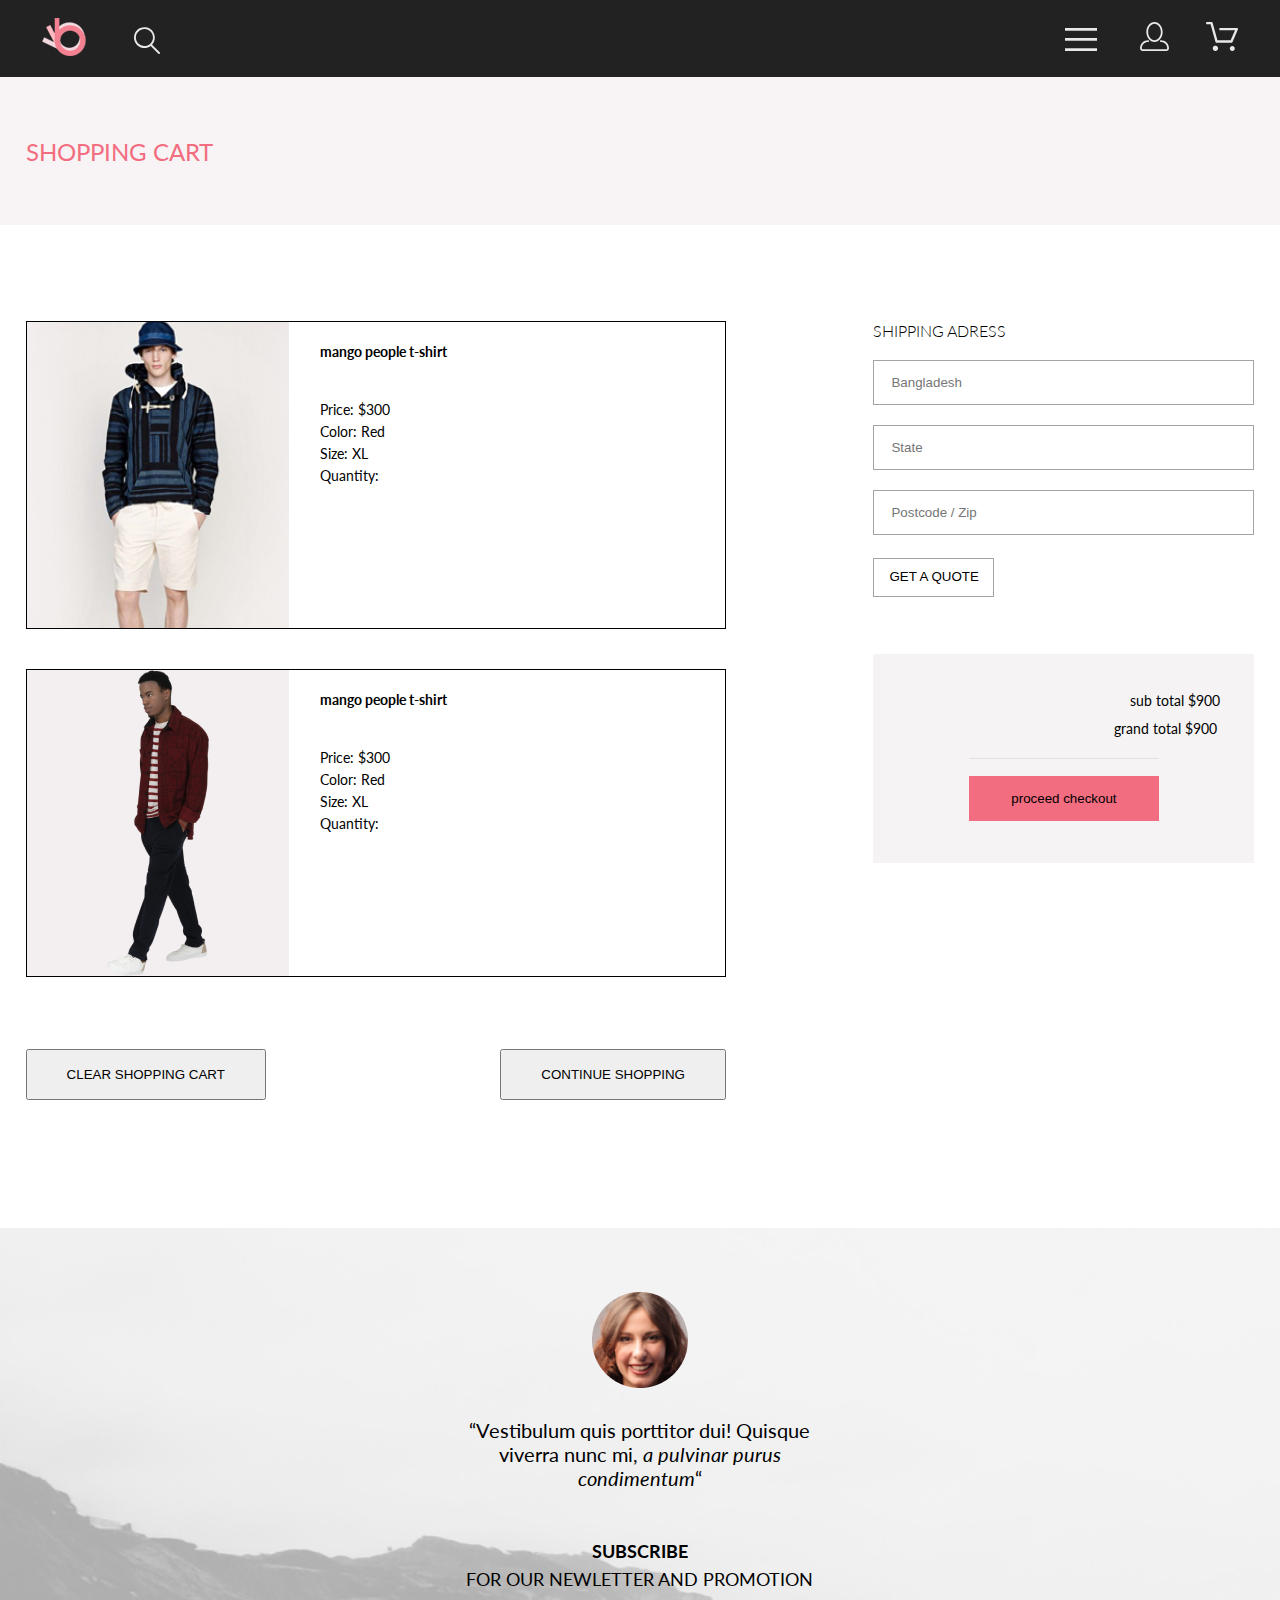
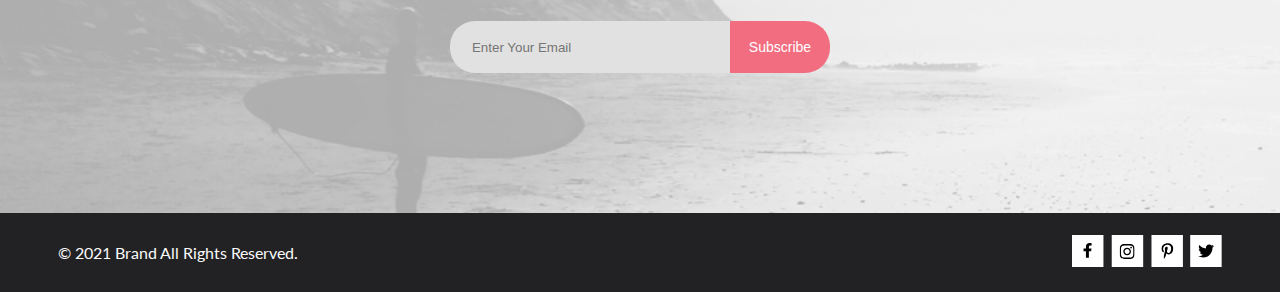
==== cart.html @ 47653fa0 "add adaptive" ====
<!DOCTYPE html>
<html lang="en">
<head>
    <meta charset="UTF-8">
    <meta http-equiv="X-UA-Compatible" content="IE=edge">
    <meta name="viewport" content="width=device-width, initial-scale=1.0">
    <title>Document</title>
    <link rel="stylesheet" href="./CSS/reset.css">
    <link rel="stylesheet" href="./CSS/style.css">
    <link rel="preconnect" href="https://fonts.googleapis.com">
    <link rel="preconnect" href="https://fonts.gstatic.com" crossorigin>
    <link href="https://fonts.googleapis.com/css2?family=Lato:ital,wght@0,400;0,700;0,900;1,400&display=swap" rel="stylesheet">
</head>
<body>
    <header class="header">
        <div class="header__wrp container">
            <div class="header__logo-form-wrp">
                <a class="header__logo" href="index.html">
                    <img src="./img/main_logo.png" alt="logo">
                </a>
                <form class="header__search" action="#">
                    <button class="header__search-btn" type="submit">
                        <svg class="header__search-logo" width="27" height="28" viewBox="0 0 27 28" xmlns="http://www.w3.org/2000/svg">
                            <path d="M19.0596 17.6259C20.6713 15.8658 21.6282 13.6048 21.7698 11.2225C21.9113 8.84018 21.2288 6.48173 19.8369 4.54318C18.445 2.60463 16.4285 1.20404 14.126 0.576619C11.8234 -0.0508009 9.3751 0.13316 7.19217 1.09761C5.00923 2.06205 3.22463 3.74825 2.13804 5.87302C1.05145 7.9978 0.729054 10.4318 1.225 12.7661C1.72094 15.1005 3.00501 17.1932 4.86158 18.6927C6.71814 20.1922 9.03413 21.0072 11.4206 21.0009C13.673 21.004 15.8645 20.27 17.6606 18.9109L25.4086 26.7179C25.4941 26.807 25.5965 26.8781 25.7099 26.927C25.8232 26.9759 25.9452 27.0017 26.0686 27.0029C26.1923 27.0033 26.3148 26.9782 26.4283 26.9292C26.5419 26.8801 26.6441 26.8082 26.7286 26.7179C26.9025 26.537 26.9997 26.2958 26.9997 26.0449C26.9997 25.794 26.9025 25.5528 26.7286 25.3719L19.0596 17.6259ZM2.88662 10.5009C2.89946 8.81563 3.41094 7.17187 4.35659 5.77685C5.30224 4.38183 6.63972 3.29801 8.20044 2.662C9.76115 2.02599 11.4752 1.86627 13.1266 2.20298C14.7779 2.53969 16.2926 3.35775 17.4797 4.55404C18.6668 5.75033 19.4732 7.27129 19.7972 8.92519C20.1212 10.5791 19.9483 12.2919 19.3002 13.8476C18.6522 15.4034 17.5581 16.7325 16.1559 17.6674C14.7536 18.6023 13.1059 19.1011 11.4206 19.1009C9.14916 19.0901 6.97482 18.1784 5.37484 16.566C3.77486 14.9537 2.87998 12.7724 2.88662 10.5009Z"/>
                        </svg>
                    </button>
                        <input class="header__search-input" type="text">
                        <span class="visually-hidden">search</span>
                </form>
            </div>
            <div class="header__burger-basket-wrp">
                <button type="button" class="header__burger-btn">
                    <svg class="header__burger-logo" width="32" height="23" viewBox="0 0 32 23" xmlns="http://www.w3.org/2000/svg">
                        <path d="M0 23V20.31H32V23H0ZM0 12.76V10.07H32V12.76H0ZM0 2.69V0H32V2.69H0Z"/>
                    </svg>
                </button>
                <nav class="header__nav">
                    <h2 class="header__nav-tittle">menu</h2>
                    <ul class="header__nav-list">
                        <li class="header__nav-item">
                            <a class="nav-sub-item__title-link" href="#">man</a>
                            <ul class="nav-sub-item__list">
                                <li class="nav-sub-item">
                                    <a class="nav-sub-item__link" href="#">Accessories</a>
                                </li>
                                <li class="nav-sub-item">
                                    <a class="nav-sub-item__link" href="#">Bags</a>
                                </li>
                                <li class="nav-sub-item">
                                    <a class="nav-sub-item__link" href="#">Denim</a>
                                </li>
                                <li class="nav-sub-item">
                                    <a class="nav-sub-item__link" href="#">T-Shirts</a>
                                </li>
                            </ul>
                        </li>
                        <li class="header__nav-item">
                            <a class="nav-sub-item__title-link" href="#">woman</a>
                            <ul class="nav-sub-item__list">
                                <li class="nav-sub-item">
                                    <a class="nav-sub-item__link" href="#">Accessories</a>
                                </li>
                                <li class="nav-sub-item">
                                    <a class="nav-sub-item__link" href="#">Jackets & Coats</a>
                                </li>
                                <li class="nav-sub-item">
                                    <a class="nav-sub-item__link" href="#">Polos</a>
                                </li>
                                <li class="nav-sub-item">
                                    <a class="nav-sub-item__link" href="#">T-Shirts</a>
                                </li>
                                <li class="nav-sub-item">
                                    <a class="nav-sub-item__link" href="#">Shirts</a>
                                </li>
                            </ul>
                        </li>
                        <li class="header__nav-item">
                            <a class="nav-sub-item__title-link" href="#">kids</a>
                            <ul class="nav-sub-item__list">
                                <li class="nav-sub-item">
                                    <a class="nav-sub-item__link" href="#">Accessories</a>
                                </li>
                                <li class="nav-sub-item">
                                    <a class="nav-sub-item__link" href="#">Jackets & Coats</a>
                                </li>
                                <li class="nav-sub-item">
                                    <a class="nav-sub-item__link" href="#">Polos</a>
                                </li>
                                <li class="nav-sub-item">
                                    <a class="nav-sub-item__link" href="#">T-Shirts</a>
                                </li>
                                <li class="nav-sub-item">
                                    <a class="nav-sub-item__link" href="#">Shirts</a>
                                </li>
                                <li class="nav-sub-item">
                                    <a class="nav-sub-item__link" href="#">Bags</a>
                                </li>
                            </ul>
                        </li>
                    </ul>
                </nav>
                <a class="header__link" href="registration.html">
                    <svg class="header__link-logo" width="29" height="29" viewBox="0 0 29 29" xmlns="http://www.w3.org/2000/svg">
                        <path d="M14.5 19.937C19 19.937 22.656 15.464 22.656 9.968C22.656 4.472 19 0 14.5 0C13.3631 0.0217413 12.2463 0.303398 11.2351 0.823397C10.2239 1.34339 9.34507 2.08794 8.66602 3C7.12663 4.99573 6.30819 7.45381 6.34399 9.974C6.34399 15.465 10 19.937 14.5 19.937ZM14.5 1.813C18 1.813 20.844 5.472 20.844 9.969C20.844 14.466 17.998 18.125 14.5 18.125C11.002 18.125 8.15603 14.465 8.15503 9.969C8.15403 5.473 11 1.813 14.5 1.813ZM20.844 18.125C20.6036 18.125 20.373 18.2205 20.203 18.3905C20.033 18.5605 19.9375 18.7911 19.9375 19.0315C19.9375 19.2719 20.033 19.5025 20.203 19.6725C20.373 19.8425 20.6036 19.938 20.844 19.938C22.526 19.9399 24.1386 20.6088 25.3279 21.7982C26.5172 22.9875 27.1861 24.6 27.188 26.282C27.1875 26.5221 27.0918 26.7523 26.922 26.9221C26.7522 27.0918 26.5221 27.1875 26.282 27.188H2.71997C2.47985 27.1875 2.24975 27.0918 2.07996 26.9221C1.91016 26.7523 1.81449 26.5221 1.81396 26.282C1.81608 24.6001 2.48517 22.9877 3.67444 21.7985C4.86371 20.6092 6.47608 19.9401 8.15796 19.938C8.39824 19.938 8.62868 19.8425 8.79858 19.6726C8.96849 19.5027 9.06396 19.2723 9.06396 19.032C9.06396 18.7917 8.96849 18.5613 8.79858 18.3914C8.62868 18.2215 8.39824 18.126 8.15796 18.126C5.99541 18.1279 3.92201 18.9875 2.39258 20.5164C0.863144 22.0453 0.00264777 24.1185 0 26.281C0.000794067 27.0019 0.287502 27.693 0.797241 28.2027C1.30698 28.7125 1.99811 28.9992 2.71899 29H26.282C27.0027 28.9989 27.6936 28.7121 28.2031 28.2024C28.7126 27.6927 28.9992 27.0017 29 26.281C28.9974 24.1187 28.1372 22.0457 26.6083 20.5168C25.0793 18.9878 23.0063 18.1276 20.844 18.125Z"/>
                    </svg>
                </a>
                <a class="header__link" href="#">
                    <svg class="header__link-logo" width="32" height="29" viewBox="0 0 32 29" xmlns="http://www.w3.org/2000/svg">
                        <path d="M26.2009 29C25.5532 28.9738 24.9415 28.6948 24.4972 28.2227C24.0529 27.7506 23.8114 27.1232 23.8245 26.475C23.8376 25.8269 24.1043 25.2097 24.5673 24.7559C25.0303 24.3022 25.6527 24.048 26.301 24.048C26.9493 24.048 27.5717 24.3022 28.0347 24.7559C28.4977 25.2097 28.7644 25.8269 28.7775 26.475C28.7906 27.1232 28.549 27.7506 28.1047 28.2227C27.6604 28.6948 27.0488 28.9738 26.401 29H26.2009ZM6.75293 26.32C6.75293 25.79 6.91011 25.2718 7.20459 24.8311C7.49907 24.3904 7.91764 24.0469 8.40735 23.844C8.89705 23.6412 9.43594 23.5881 9.95581 23.6915C10.4757 23.7949 10.9532 24.0502 11.328 24.425C11.7028 24.7998 11.9581 25.2773 12.0615 25.7972C12.1649 26.317 12.1118 26.8559 11.9089 27.3456C11.7061 27.8353 11.3626 28.2539 10.9219 28.5483C10.4812 28.8428 9.96304 29 9.43298 29C9.08087 29.0003 8.73212 28.9311 8.40674 28.7966C8.08136 28.662 7.78569 28.4646 7.53662 28.2158C7.28755 27.9669 7.09001 27.6713 6.9552 27.3461C6.82039 27.0208 6.75098 26.6721 6.75098 26.32H6.75293ZM10.553 20.686C10.2935 20.6868 10.0409 20.6024 9.83411 20.4457C9.62727 20.2891 9.47758 20.0689 9.40796 19.819L4.57495 2.36401H1.18201C0.868521 2.36401 0.567859 2.23947 0.346191 2.01781C0.124523 1.79614 0 1.49549 0 1.18201C0 0.868519 0.124523 0.567873 0.346191 0.346205C0.567859 0.124537 0.868521 5.81268e-06 1.18201 5.81268e-06H5.46301C5.7225 -0.00080736 5.97504 0.0837201 6.18176 0.240568C6.38848 0.397416 6.53784 0.617884 6.60693 0.868006L11.4399 18.323H24.6179L29.001 8.27501H14.401C14.2428 8.27961 14.0854 8.25242 13.9379 8.19507C13.7904 8.13771 13.6559 8.05134 13.5424 7.94108C13.4288 7.83082 13.3386 7.69891 13.277 7.55315C13.2154 7.40739 13.1836 7.25075 13.1836 7.0925C13.1836 6.93426 13.2154 6.77762 13.277 6.63186C13.3386 6.4861 13.4288 6.35419 13.5424 6.24393C13.6559 6.13367 13.7904 6.0473 13.9379 5.98994C14.0854 5.93259 14.2428 5.90541 14.401 5.91001H30.814C31.0097 5.90996 31.2022 5.95866 31.3744 6.05172C31.5465 6.14478 31.6928 6.27926 31.7999 6.44301C31.9078 6.60729 31.9734 6.79569 31.9908 6.99145C32.0083 7.18721 31.9771 7.38424 31.9 7.565L26.495 19.977C26.4026 20.1876 26.251 20.3668 26.0585 20.4927C25.866 20.6186 25.641 20.6858 25.411 20.686H10.553Z"/>
                    </svg> 
                </a>    
            </div>
        </div>

    </header>
    <main>
        <section class="cart-top">
            <div class="cart-top__header container">
                <h1 class="cart-top__title">shopping cart</h1>
            </div>
        </section>
        <section class="cart container">
            <h2 class="visually-hidden">your cart</h2>
            <div class="cart__basket">
                <ul class="cart__list">
                    <li class="cart__item cart__item-margin">
                        <img src="img/cart-img-1.png" alt="">
                        <div class="cart__discription">
                            <h3 class="cart__discription-title">mango people t-shirt</h3>
                            <p class="cart__discription-text">Price: $300</p>
                            <p class="cart__discription-text">Color: Red</p>
                            <p class="cart__discription-text">Size: XL</p>
                            <p class="cart__discription-text">Quantity:</p>
                        </div>
                    </li>
                    <li class="cart__item">
                        <img src="img/cart-img-2.png" alt="">
                        <div class="cart__discription">
                            <h3 class="cart__discription-title">mango people t-shirt</h3>
                            <p class="cart__discription-text">Price: $300</p>
                            <p class="cart__discription-text">Color: Red</p>
                            <p class="cart__discription-text">Size: XL</p>
                            <p class="cart__discription-text">Quantity:</p>
                        </div>
                    </li>
                </ul>
                <div class="cart__basket-btn-wrp">
                    <button class="cart__basket-btn">clear shopping cart</button>
                    <button class="cart__basket-btn">continue shopping</button>
                </div>
            </div>
            <div class="cart__form">
                <form action="#">
                    <fieldset>
                        <legend class="form__legend form__legend--uppercase">shipping adress</legend>
                        <label>
                            <input class="form__input" type="text" required placeholder="Bangladesh">
                            <span class="visually-hidden">City</span>
                        </label>
                        <label>
                            <input class="form__input" type="text" required placeholder="State">
                            <span class="visually-hidden">State</span>
                        </label>
                        <label>
                            <input class="form__input" type="text" required placeholder="Postcode / Zip">
                            <span class="visually-hidden">Postcode</span>
                        </label>
                        <button class="cart__shipping-btn">get a quote</button>
                    </fieldset>

                    <div class="cart__checkout">
                        <p class="cart__subtotal">sub total $900</p>
                        <p class="cart__grandtotal decor">grand total $900</p>
                        <div class="cart__checkout-btn-wrp">
                            <button class="cart__checkout-btn">proceed checkout</button>
                        </div>
                    </div>
                </form>

            </div>
        </section>
    </main>
    <footer>
        <div class="footer__review-form">
            <div class="footer__review-form-wrap container">
                <div class="footer__review">
                    <img class="footer__review-img" src="./img/some-woman.png" alt="woman">
                    <p class="footer__review-text">“Vestibulum quis porttitor dui! Quisque viverra nunc mi, <span class="footer__review-text--italic">a pulvinar purus condimentum</span>“</p>
                </div>
                <div class="footer__form">
                    <h2 class="footer__form-title"><span class="footer__form-title--bold">subscribe</span>for our newletter and promotion</h2>
                    <form class="footer__form-wrp" action="#">
                        <label>
                            <input class="footer__form-input" type="e-mail" placeholder="Enter Your Email">
                            <span class="visually-hidden">Enter Your Email</span>
                        </label>
                        <button type="submit" class="footer__form-btn">Subscribe</button>
                    </form>
                </div>
            </div>
        </div>
        <div class="footer__copy-social">
            <div class="footer__copy-social-wrap container">
                <h2 class="footer__copy-text">© 2021  Brand  All Rights Reserved.</h2>
                <ul class="social__list">
                    <li class="social__item">
                        <a class="social__link" href="#">
                            <svg class="social__icon" width="32" height="32" viewBox="0 0 32 32" xmlns="http://www.w3.org/2000/svg">
                                <path d="M31.4506 0H0V32H31.4506V0Z"/>
                                <path class="social__logo" d="M19.0884 16.28L19.5069 13.616H16.8902V11.8873C16.8902 11.1585 17.2557 10.4481 18.4277 10.4481H19.6172V8.17997C19.6172 8.17997 18.5377 8 17.5056 8C15.3507 8 13.9422 9.27593 13.9422 11.5857V13.616H11.5469V16.28H13.9422V22.72H16.8902V16.28H19.0884Z"/>
                            </svg>
                        </a>
                    </li>
                    <li class="social__item">
                        <a class="social__link" href="#">
                            <svg class="social__icon" width="33" height="32" viewBox="0 0 33 32" xmlns="http://www.w3.org/2000/svg">
                                <path d="M32.1889 0H0.738281V32H32.1889V0Z"/>
                                <g class="social__logo" clip-path="url(#clip0_128_232)">
                                    <path d="M16.139 12.6816C14.0238 12.6816 12.3177 14.3849 12.3177 16.4966C12.3177 18.6083 14.0238 20.3117 16.139 20.3117C18.2541 20.3117 19.9602 18.6083 19.9602 16.4966C19.9602 14.3849 18.2541 12.6816 16.139 12.6816ZM16.139 18.9769C14.7721 18.9769 13.6547 17.8646 13.6547 16.4966C13.6547 15.1287 14.7688 14.0164 16.139 14.0164C17.5092 14.0164 18.6233 15.1287 18.6233 16.4966C18.6233 17.8646 17.5058 18.9769 16.139 18.9769ZM21.0078 12.5255C21.0078 13.0203 20.6087 13.4154 20.1165 13.4154C19.621 13.4154 19.2252 13.0169 19.2252 12.5255C19.2252 12.0341 19.6243 11.6357 20.1165 11.6357C20.6087 11.6357 21.0078 12.0341 21.0078 12.5255ZM23.5386 13.4287C23.4821 12.2367 23.2094 11.1808 22.3347 10.3109C21.4634 9.44097 20.4058 9.1687 19.2119 9.10894C17.9814 9.03921 14.2932 9.03921 13.0627 9.10894C11.8721 9.16538 10.8145 9.43765 9.93987 10.3076C9.06522 11.1775 8.79584 12.2333 8.73597 13.4253C8.66613 14.6539 8.66613 18.3361 8.73597 19.5646C8.79251 20.7566 9.06522 21.8124 9.93987 22.6824C10.8145 23.5523 11.8688 23.8246 13.0627 23.8843C14.2932 23.9541 17.9814 23.9541 19.2119 23.8843C20.4058 23.8279 21.4634 23.5556 22.3347 22.6824C23.2061 21.8124 23.4788 20.7566 23.5386 19.5646C23.6085 18.3361 23.6085 14.6572 23.5386 13.4287ZM21.949 20.8828C21.6895 21.5335 21.1874 22.0349 20.5322 22.2972C19.5511 22.6857 17.2231 22.596 16.139 22.596C15.0548 22.596 12.7235 22.6824 11.7457 22.2972C11.0939 22.0382 10.5917 21.5369 10.329 20.8828C9.93987 19.9033 10.0297 17.5791 10.0297 16.4966C10.0297 15.4142 9.9432 13.0867 10.329 12.1105C10.5884 11.4597 11.0906 10.9583 11.7457 10.696C12.7268 10.3076 15.0548 10.3972 16.139 10.3972C17.2231 10.3972 19.5545 10.3109 20.5322 10.696C21.184 10.955 21.6862 11.4564 21.949 12.1105C22.3381 13.09 22.2483 15.4142 22.2483 16.4966C22.2483 17.5791 22.3381 19.9066 21.949 20.8828Z"/>
                                </g>
                                <defs>
                                    <clipPath id="clip0_128_232">
                                        <rect width="14.8991" height="17" fill="white" transform="translate(8.68555 8)"/>
                                    </clipPath>
                                </defs>
                            </svg>
                        </a>
                    </li>
                    <li class="social__item">
                        <a class="social__link" href="#">
                            <svg class="social__icon" width="32" height="32" viewBox="0 0 32 32"xmlns="http://www.w3.org/2000/svg">
                                <path d="M31.9252 0H0.474609V32H31.9252V0Z"/>
                                <g class="social__logo" clip-path="url(#clip0_128_240)">
                                    <path d="M16.7403 8.20312C13.5556 8.20312 10.4082 10.3406 10.4082 13.8C10.4082 16 11.6374 17.25 12.3823 17.25C12.6896 17.25 12.8666 16.3875 12.8666 16.1438C12.8666 15.8531 12.1309 15.2344 12.1309 14.025C12.1309 11.5125 14.0305 9.73125 16.4889 9.73125C18.6027 9.73125 20.1671 10.9406 20.1671 13.1625C20.1671 14.8219 19.506 17.9344 17.3642 17.9344C16.5913 17.9344 15.9302 17.3719 15.9302 16.5656C15.9302 15.3844 16.7496 14.2406 16.7496 13.0219C16.7496 10.9531 13.835 11.3281 13.835 13.8281C13.835 14.3531 13.9002 14.9344 14.133 15.4125C13.7046 17.2688 12.8293 20.0344 12.8293 21.9469C12.8293 22.5375 12.9131 23.1188 12.969 23.7094C13.0745 23.8281 13.0218 23.8156 13.1832 23.7563C14.7476 21.6 14.6917 21.1781 15.3994 18.3562C15.7812 19.0875 16.7683 19.4812 17.5505 19.4812C20.8469 19.4812 22.3275 16.2469 22.3275 13.3313C22.3275 10.2281 19.6643 8.20312 16.7403 8.20312Z"/>
                                </g>
                                <defs>
                                    <clipPath id="clip0_128_240">
                                        <rect width="11.9193" height="16"transform="translate(10.4082 8)"/>
                                    </clipPath>
                                </defs>
                            </svg>
                        </a>
                    </li>
                    <li class="social__item">
                        <a class="social__link" href="#">
                            <svg class="social__icon" width="32" height="32" viewBox="0 0 32 32" xmlns="http://www.w3.org/2000/svg">
                                <path d="M31.6635 0H0.212891V32H31.6635V0Z"/>
                                <g clip-path="url(#clip0_128_236)">
                                    <path class="social__logo" d="M22.417 12.7405C22.427 12.8826 22.427 13.0248 22.427 13.1669C22.427 17.5019 19.1498 22.4969 13.1599 22.4969C11.3145 22.4969 9.60022 21.9588 8.1582 21.0248C8.4204 21.0552 8.67247 21.0654 8.94475 21.0654C10.4674 21.0654 11.8691 20.5476 12.9884 19.6644C11.5565 19.6339 10.3565 18.6898 9.94305 17.3903C10.1447 17.4207 10.3464 17.441 10.5582 17.441C10.8506 17.441 11.1431 17.4004 11.4153 17.3294C9.92291 17.0248 8.80355 15.705 8.80355 14.1111V14.0705C9.23715 14.3141 9.74139 14.4664 10.2758 14.4867C9.39849 13.8979 8.82373 12.8928 8.82373 11.7557C8.82373 11.1466 8.98504 10.5882 9.26741 10.1009C10.8708 12.0908 13.2809 13.3902 15.9833 13.5324C15.9329 13.2887 15.9027 13.035 15.9027 12.7811C15.9027 10.974 17.3548 9.50195 19.1598 9.50195C20.0976 9.50195 20.9446 9.89789 21.5396 10.5375C22.2757 10.3954 22.9816 10.1212 23.6068 9.74561C23.3648 10.507 22.8505 11.1466 22.1749 11.5527C22.8304 11.4817 23.4657 11.2989 24.0505 11.0451C23.6069 11.6948 23.0522 12.2735 22.417 12.7405Z"/>
                                </g>
                                <defs>
                                    <clipPath id="clip0_128_236">
                                        <rect width="15.8924" height="16" transform="translate(8.1582 8)"/>
                                    </clipPath>
                                </defs>
                            </svg>
                        </a>
                    </li>
                </ul>
            </div>
        </div>
    </footer>
</body>
</html>
---- CSS/style.css ----
@charset "UTF-8";
/* http://meyerweb.com/eric/tools/css/reset/ 
   v2.0 | 20110126
   License: none (public domain)
*/
html, body, div, span, applet, object, iframe,
h1, h2, h3, h4, h5, h6, p, blockquote, pre,
a, abbr, acronym, address, big, cite, code,
del, dfn, em, img, ins, kbd, q, s, samp,
small, strike, strong, sub, sup, tt, var,
b, u, i, center,
dl, dt, dd, ol, ul, li,
fieldset, form, label, legend,
table, caption, tbody, tfoot, thead, tr, th, td,
article, aside, canvas, details, embed,
figure, figcaption, footer, header, hgroup,
menu, nav, output, ruby, section, summary,
time, mark, audio, video {
  margin: 0;
  padding: 0;
  border: 0;
  font-size: 100%;
  vertical-align: baseline;
}

/* HTML5 display-role reset for older browsers */
article, aside, details, figcaption, figure,
footer, header, hgroup, menu, nav, section {
  display: block;
}

body {
  line-height: 1;
}

ol, ul {
  list-style: none;
}

blockquote, q {
  quotes: none;
}

blockquote:before, blockquote:after,
q:before, q:after {
  content: '';
  content: none;
}

table {
  border-collapse: collapse;
  border-spacing: 0;
}

body {
  font-family: 'Lato';
  font-style: normal;
  font-size: 14px;
  line-height: 16px;
}

.container {
  width: 71%;
  margin: 0 auto;
}

.visually-hidden {
  position: absolute;
  white-space: nowrap;
  width: 1px;
  height: 1px;
  overflow: hidden;
  border: 0;
  padding: 0;
  clip: rect(0 0 0 0);
  -webkit-clip-path: inset(50%);
          clip-path: inset(50%);
  margin: -1px;
}

@media (max-width: 1599px) {
  .container {
    width: 96%;
  }
}

@media (max-width: 767px) {
  .container {
    width: 91%;
  }
}

.form__legend {
  font-size: 16px;
  line-height: 19px;
  font-weight: 300;
  font-style: normal;
}

.form__input {
  display: block;
  -webkit-box-sizing: border-box;
          box-sizing: border-box;
  margin-top: 20px;
  padding-left: 17px;
  width: 100%;
  height: 45px;
  border: 1px solid #A4A4A4;
}

.form__input:hover,
.form__input:focus {
  background-color: darkgray;
  -webkit-transition: 0.8s;
  transition: 0.8s;
}

.form__legend--uppercase {
  text-transform: uppercase;
}

.header {
  background-color: #222222;
  min-height: 75px;
  position: relative;
}

.header__wrp {
  display: -webkit-box;
  display: -ms-flexbox;
  display: flex;
  -webkit-box-pack: justify;
      -ms-flex-pack: justify;
          justify-content: space-between;
  -webkit-box-align: center;
      -ms-flex-align: center;
          align-items: center;
}

.header__logo-form-wrp {
  display: -webkit-box;
  display: -ms-flexbox;
  display: flex;
  padding: 18px 0;
  -webkit-box-align: end;
      -ms-flex-align: end;
          align-items: end;
}

.header__search {
  margin-left: 41px;
  display: -webkit-box;
  display: -ms-flexbox;
  display: flex;
}

.header__burger-btn {
  border: none;
  background: #222222;
}

.header__burger-logo {
  fill: #E8E8E8;
}

.header__burger-btn:hover .header__burger-logo,
.header__burger-btn:focus .header__burger-logo {
  fill: #F16D7F;
}

.header__burger-btn:active .header__burger-logo {
  fill: #E29595;
}

.header__link {
  margin-left: 33px;
  text-decoration: none;
}

.header__link-logo {
  fill: #E8E8E8;
}

.header__link:hover .header__link-logo,
.header__link:focus .header__link-logo {
  fill: #F16D7F;
}

.header__link:active .header__link-logo {
  fill: #E29595;
}

.header__search-btn {
  border: none;
  background: #222222;
}

.header__search-logo {
  fill: #E8E8E8;
}

.header__search-btn:hover .header__search-logo,
.header__search-btn:focus .header__search-logo {
  fill: #F16D7F;
}

.header__search-btn:active .header__search-logo {
  fill: #E29595;
}

.header__search-input {
  padding-left: 10px;
  border-radius: 25px;
  display: none;
}

.header__search-btn:focus + .header__search-input {
  display: block;
}

.header__search-input:focus,
.header__search-input:hover {
  display: block;
  background-color: darkgray;
}

.header__nav {
  position: absolute;
  right: 0;
  width: 323px;
  height: 764px;
  background: white;
  padding: 37px 0 0 34px;
  display: none;
}

.header__burger-btn:hover + .header__nav,
.header__burger-btn:focus + .header__nav {
  display: block;
  z-index: 5;
}

.header__nav:hover {
  display: block;
}

.header__nav-tittle {
  text-transform: uppercase;
  font-weight: 700;
  margin-bottom: 24px;
}

.header__nav-item {
  margin-bottom: 20px;
}

.nav-sub-item__title-link {
  color: #F16D7F;
  text-transform: uppercase;
  text-decoration: none;
}

.nav-sub-item__list {
  margin-top: 20px;
}

.nav-sub-item {
  margin-bottom: 11px;
}

.nav-sub-item__link {
  text-decoration: none;
  padding-left: 20px;
  color: #6F6E6E;
  margin-bottom: 30px;
}

.nav-sub-item__link:hover, .nav-sub-item__link:focus {
  color: #F16D7F;
}

.nav-sub-item__link:active {
  color: #E29595;
}

@media (max-width: 1599px) {
  .header__logo-form-wrp {
    margin: 0 0 0 16px;
  }
  .header__burger-basket-wrp {
    margin: 0 16px 0 0;
  }
}

@media (max-width: 767px) {
  .header__link {
    display: none;
  }
}

.brand {
  display: -webkit-box;
  display: -ms-flexbox;
  display: flex;
  background-color: #F1E4E6;
  margin-bottom: 63px;
}

.brand__title-wrp {
  -webkit-box-flex: 1;
      -ms-flex-positive: 1;
          flex-grow: 1;
  display: -webkit-box;
  display: -ms-flexbox;
  display: flex;
  -webkit-box-align: center;
      -ms-flex-align: center;
          align-items: center;
  padding-left: 92px;
}

@media (max-width: 1599px) {
  .brand__title-wrp {
    padding-left: 62px;
  }
}

@media (max-width: 767px) {
  .brand__title-wrp {
    min-height: 363px;
    padding: 0;
  }
}

.brand__title {
  font-size: 48px;
  line-height: 58px;
  font-weight: 900;
  font-style: normal;
  text-transform: uppercase;
  border-left: 12px solid #F16D7F;
  padding-left: 16px;
}

@media (max-width: 1599px) {
  .brand__title {
    font-size: 44px;
    line-height: 52px;
    font-weight: 900;
    font-style: normal;
  }
}

@media (max-width: 767px) {
  .brand__title {
    font-size: 38px;
    line-height: 45px;
    font-weight: 900;
    font-style: normal;
    margin: 0 auto;
  }
}

.brand__subtitle {
  font-size: 32px;
  line-height: 38px;
  font-weight: 700;
  font-style: normal;
  display: block;
}

@media (max-width: 1599px) {
  .brand__subtitle {
    font-size: 24px;
    line-height: 28px;
    font-weight: 400;
    font-style: normal;
  }
}

@media (max-width: 767px) {
  .brand__subtitle {
    font-size: 20px;
    line-height: 24px;
    font-weight: 700;
    font-style: normal;
  }
}

.brand__subtitle-pink {
  color: #F09BA7;
}

.brand__img {
  -o-object-fit: contain;
     object-fit: contain;
}

@media (max-width: 1599px) {
  .brand__img {
    height: 367px;
    width: 50%;
  }
}

@media (max-width: 767px) {
  .brand__img {
    display: none;
  }
}

.sales__list {
  display: -webkit-box;
  display: -ms-flexbox;
  display: flex;
  -webkit-box-pack: justify;
      -ms-flex-pack: justify;
          justify-content: space-between;
  -ms-flex-wrap: wrap;
      flex-wrap: wrap;
  margin-bottom: 96px;
}

@media (max-width: 1599px) {
  .sales__list {
    margin-bottom: 187px;
  }
}

@media (max-width: 767px) {
  .sales__list {
    margin-bottom: 64px;
  }
}

.sales__item {
  width: 31%;
  min-height: 260px;
  display: -webkit-box;
  display: -ms-flexbox;
  display: flex;
  -webkit-box-orient: vertical;
  -webkit-box-direction: normal;
      -ms-flex-direction: column;
          flex-direction: column;
  -webkit-box-align: center;
      -ms-flex-align: center;
          align-items: center;
  -webkit-box-pack: center;
      -ms-flex-pack: center;
          justify-content: center;
  position: relative;
  background-position: top center;
  background-size: cover;
}

@media (max-width: 1599px) {
  .sales__item {
    min-height: 167px;
  }
}

@media (max-width: 767px) {
  .sales__item {
    width: 100%;
    min-height: 247px;
  }
  .sales__item:not(:last-child) {
    margin-bottom: 32px;
  }
}

.sales__item::after {
  content: '';
  position: absolute;
  top: 0;
  left: 0;
  right: 0;
  bottom: 0;
  background: rgba(0, 0, 0, 0.5);
  z-index: 2;
}

.sales__item--woman {
  background-image: url(../img/category_for_women.png);
}

.sales__item--man {
  background-image: url(../img/category_for_men.png);
}

.sales__item--kids {
  background-image: url(../img/category_for_kids.png);
}

.sales__item--accesories {
  background-image: url(../img/category_accesories.png);
  background-repeat: no-repeat;
  margin-top: 30px;
  width: 100%;
  min-height: 180px;
}

@media (max-width: 1599px) {
  .sales__item--accesories {
    margin-top: 20px;
    min-height: 116px;
  }
}

@media (max-width: 767px) {
  .sales__item--accesories {
    min-height: 111px;
    margin-top: 0;
  }
}

.sales__item-offer {
  font-size: 16px;
  font-style: normal;
  font-weight: 400;
  line-height: 19px;
  color: #FFFFFF;
  text-transform: uppercase;
  position: relative;
  z-index: 3;
}

.sales__item-chapter {
  font-size: 24px;
  font-weight: 700;
  line-height: 29px;
  color: #F16D7F;
  text-transform: uppercase;
  position: relative;
  z-index: 3;
}

.products__title {
  font-size: 30px;
  font-weight: 400;
  line-height: 36px;
  text-align: center;
  margin-bottom: 6px;
}

.products__subtitle {
  font-weight: 400;
  text-align: center;
  color: #9F9F9F;
  margin-bottom: 48px;
}

@media (max-width: 1599px) {
  .products__subtitle {
    margin-bottom: 72px;
  }
}

@media (max-width: 767px) {
  .products__subtitle {
    margin-bottom: 64px;
  }
}

.products__list {
  -ms-flex-wrap: wrap;
      flex-wrap: wrap;
  display: -webkit-box;
  display: -ms-flexbox;
  display: flex;
  -webkit-box-pack: justify;
      -ms-flex-pack: justify;
          justify-content: space-between;
  margin-bottom: 18px;
}

@media (max-width: 1599px) {
  .products__list {
    margin-bottom: 2px;
  }
}

@media (max-width: 767px) {
  .products__list {
    margin-bottom: 11px;
    -webkit-box-orient: vertical;
    -webkit-box-direction: normal;
        -ms-flex-direction: column;
            flex-direction: column;
  }
}

.products__item {
  width: 31%;
  height: 581px;
  margin-bottom: 30px;
  background-color: #F8F8F8;
}

@media (max-width: 1599px) {
  .products__item {
    width: 49%;
    margin-bottom: 16px;
  }
}

@media (max-width: 767px) {
  .products__item {
    width: 100%;
  }
}

.products__item-overlay {
  position: relative;
  height: 420px;
}

.products__item-img {
  width: 100%;
  height: 100%;
  -o-object-fit: cover;
     object-fit: cover;
  -o-object-position: top center;
     object-position: top center;
}

.products__item-overlay:before {
  content: '';
  top: 0;
  background: rgba(58, 56, 56, 0.86);
  position: absolute;
  top: 0;
  left: 0;
  right: 0;
  bottom: 0;
  opacity: 0;
  -webkit-transition: 0.8s;
  transition: 0.8s;
}

.products__item-btn {
  font-weight: 400;
  color: #FFFFFF;
  padding: 13px 15px 13px 50px;
  border: 1px solid #FFFFFF;
  background: none;
  position: absolute;
  top: 50%;
  left: 50%;
  -webkit-transform: translate(-50%, -50%);
          transform: translate(-50%, -50%);
  display: none;
}

.products__item-btn:before {
  /* корзинка к кнопке */
  content: '';
  width: 25px;
  height: 25px;
  position: absolute;
  top: 10px;
  left: 13px;
  background-image: url(../img/products__item-btn-basket.svg);
}

.products__item:hover .products__item-overlay:before,
.products__item:hover .products__item-btn {
  display: block;
  opacity: 1;
  -webkit-transition: 0.8s;
  transition: 0.8s;
}

.products__item-btn:hover, .products__item-btn:focus {
  background-color: #E05C6E;
  color: #FFFFFF;
}

.products__item-btn:active {
  background-color: #E29595;
}

.produts__description {
  padding: 25px 28px 20px 18px;
}

.products__item-title {
  text-transform: uppercase;
}

.products__item-text {
  margin-top: 12px;
  color: #9F9F9F;
  font-size: 14px;
  font-weight: 300;
  line-height: 17px;
}

.products__item-price {
  margin-top: 12px;
  color: #F16D7F;
  font-size: 16px;
  font-weight: 400;
  line-height: 19px;
}

.products__btn {
  margin-bottom: 109px;
  display: -webkit-box;
  display: -ms-flexbox;
  display: flex;
}

.products__link {
  border: 1px solid #FF6A6A;
  padding: 14px 38px;
  color: #F26376;
  text-decoration: none;
  margin: 0 auto;
}

.products__link:hover, .products__link:focus {
  background-color: #F16D7F;
  color: #FFFFFF;
  -webkit-transition: 0.8s;
  transition: 0.8s;
}

.products__link:active {
  background-color: #E29595;
}

.features {
  background-color: #222224;
}

.features__list {
  display: -webkit-box;
  display: -ms-flexbox;
  display: flex;
  -webkit-box-pack: justify;
      -ms-flex-pack: justify;
          justify-content: space-between;
}

@media (max-width: 1599px) {
  .features__list {
    -webkit-box-orient: vertical;
    -webkit-box-direction: normal;
        -ms-flex-direction: column;
            flex-direction: column;
    -webkit-box-align: center;
        -ms-flex-align: center;
            align-items: center;
  }
}

.features__item {
  max-width: 360px;
  display: -webkit-box;
  display: -ms-flexbox;
  display: flex;
  -webkit-box-orient: vertical;
  -webkit-box-direction: normal;
      -ms-flex-direction: column;
          flex-direction: column;
  -webkit-box-pack: center;
      -ms-flex-pack: center;
          justify-content: center;
  -webkit-box-align: center;
      -ms-flex-align: center;
          align-items: center;
  padding: 103px 0;
}

@media (max-width: 1599px) {
  .features__item {
    padding-top: 48px;
    padding-bottom: 0;
  }
  .features__item:last-child {
    padding-bottom: 64px;
  }
}

@media (max-width: 767px) {
  .features__item:last-child {
    padding-bottom: 81px;
  }
}

.features__img {
  margin-bottom: 28px;
}

.features__title {
  font-size: 20px;
  font-weight: 400;
  line-height: 24px;
  text-align: center;
  color: #FBFBFB;
  margin-bottom: 16px;
}

.features__text {
  font-size: 14px;
  font-style: normal;
  font-weight: 300;
  line-height: 17px;
  text-align: center;
  color: #9F9F9F;
}

.footer__review-form {
  background-image: url(../img/footer_img.png);
  background-size: cover;
}

.footer__review-form-wrap {
  min-height: 448px;
  display: -webkit-box;
  display: -ms-flexbox;
  display: flex;
  -webkit-box-pack: justify;
      -ms-flex-pack: justify;
          justify-content: space-between;
  -webkit-box-align: center;
      -ms-flex-align: center;
          align-items: center;
}

@media (max-width: 1599px) {
  .footer__review-form-wrap {
    -webkit-box-orient: vertical;
    -webkit-box-direction: normal;
        -ms-flex-direction: column;
            flex-direction: column;
  }
}

.footer__review {
  width: 360px;
  display: -webkit-box;
  display: -ms-flexbox;
  display: flex;
  -webkit-box-orient: vertical;
  -webkit-box-direction: normal;
      -ms-flex-direction: column;
          flex-direction: column;
  -webkit-box-align: center;
      -ms-flex-align: center;
          align-items: center;
}

@media (max-width: 1599px) {
  .footer__review {
    margin: 64px 0 48px 0;
  }
}

@media (max-width: 767px) {
  .footer__review {
    margin-bottom: 59px;
  }
}

.footer__review-img {
  margin-bottom: 30px;
}

.footer__review-text {
  font-size: 20px;
  font-style: normal;
  font-weight: 400;
  line-height: 24px;
  letter-spacing: 0em;
  text-align: center;
}

.footer__review-text--italic {
  font-size: 20px;
  font-style: italic;
  font-weight: 400;
  line-height: 24px;
  letter-spacing: 0em;
  text-align: center;
}

.footer__form {
  display: -webkit-box;
  display: -ms-flexbox;
  display: flex;
  -webkit-box-orient: vertical;
  -webkit-box-direction: normal;
      -ms-flex-direction: column;
          flex-direction: column;
  -webkit-box-pack: center;
      -ms-flex-pack: center;
          justify-content: center;
}

.footer__form-wrp {
  display: -webkit-box;
  display: -ms-flexbox;
  display: flex;
}

.footer__form-title {
  margin-bottom: 32px;
  text-transform: uppercase;
  font-size: 18px;
  line-height: 30px;
  font-weight: 400;
  font-style: normal;
  text-align: center;
}

@media (max-width: 1599px) {
  .footer__form-title {
    font-size: 18px;
    line-height: 29px;
    font-weight: 400;
    font-style: normal;
    margin-bottom: 27px;
  }
}

@media (max-width: 767px) {
  .footer__form-title {
    font-size: 14px;
    line-height: 21px;
    font-weight: 400;
    font-style: normal;
    margin-bottom: 22px;
  }
}

.footer__form-title--bold {
  font-size: 24px;
  line-height: 37px;
  font-weight: 700;
  font-style: normal;
  text-align: center;
  display: block;
}

@media (max-width: 1599px) {
  .footer__form-title--bold {
    font-size: 18px;
    line-height: 27px;
    font-weight: 700;
    font-style: normal;
  }
}

@media (max-width: 767px) {
  .footer__form-title--bold {
    font-size: 24px;
    line-height: 36px;
    font-weight: 700;
    font-style: normal;
  }
}

@media (max-width: 1599px) {
  .footer__form {
    margin-bottom: 140px;
  }
}

@media (max-width: 767px) {
  .footer__form {
    margin-bottom: 109px;
  }
}

.footer__form-input {
  padding-left: 22px;
  background-color: #E1E1E1;
  width: 256px;
  height: 50px;
  border: none;
  border-radius: 25px 0 0 25px;
}

.footer__form-input:hover, .footer__form-input:focus {
  background-color: darkgray;
  -webkit-transition: 0.8s;
  transition: 0.8s;
}

.footer__form-btn {
  font-size: 14px;
  font-weight: 400;
  line-height: 17px;
  color: #FFFFFF;
  background-color: #F16D7F;
  width: 100px;
  height: 52px;
  border: none;
  border-radius: 0 25px 25px 0;
}

@media (max-width: 767px) {
  .footer__form-btn {
    width: 91%;
  }
}

.footer__form-btn:hover, .footer__form-btn:focus {
  background-color: #E05C6E;
  color: #FFFFFF;
  -webkit-transition: 0.5s;
  transition: 0.5s;
}

.footer__form-btn:active {
  background-color: #E29595;
}

/* нижняя часть footer */
.footer__copy-social {
  background-color: #222224;
  min-height: 79px;
}

.footer__copy-social-wrap {
  display: -webkit-box;
  display: -ms-flexbox;
  display: flex;
  -webkit-box-pack: justify;
      -ms-flex-pack: justify;
          justify-content: space-between;
  -webkit-box-align: center;
      -ms-flex-align: center;
          align-items: center;
}

@media (max-width: 1599px) {
  .footer__copy-social-wrap {
    width: 91%;
  }
}

@media (max-width: 767px) {
  .footer__copy-social-wrap {
    -webkit-box-orient: vertical;
    -webkit-box-direction: reverse;
        -ms-flex-direction: column-reverse;
            flex-direction: column-reverse;
  }
}

.footer__copy-text {
  font-size: 16px;
  font-weight: 400;
  line-height: 19px;
  color: #FBFBFB;
  padding: 30px 0;
}

@media (max-width: 767px) {
  .footer__copy-text {
    padding: 49px 0 9px 0;
  }
}

.social__list {
  display: -webkit-box;
  display: -ms-flexbox;
  display: flex;
}

@media (max-width: 767px) {
  .social__list {
    margin-top: 43px;
  }
}

.social__item {
  margin-left: 7px;
}

.social__icon {
  fill: #FFFFFF;
}

.social__logo {
  fill: #000000;
}

.social__icon:hover {
  fill: #F16D7F;
  -webkit-transition: 0.8s;
  transition: 0.8s;
}

.social__icon:hover .social__logo {
  fill: white;
}

.social__link:focus .social__icon {
  fill: #F16D7F;
}

.social__link:focus .social__logo {
  fill: white;
}

.social__link:active .social__icon {
  fill: #E29595;
}

.registration-top {
  min-height: 148px;
  background-color: #F8F3F4;
}

.registrarion-header {
  height: 148px;
  display: -webkit-box;
  display: -ms-flexbox;
  display: flex;
  -webkit-box-align: center;
      -ms-flex-align: center;
          align-items: center;
}

.registration__title {
  text-transform: uppercase;
  font-size: 24px;
  font-weight: 400;
  line-height: 29px;
  color: #F16D7F;
}

.registration__data {
  display: -webkit-box;
  display: -ms-flexbox;
  display: flex;
  -webkit-box-pack: justify;
      -ms-flex-pack: justify;
          justify-content: space-between;
  margin-top: 64px;
  margin-bottom: 96px;
}

@media (max-width: 767px) {
  .registration__data {
    -webkit-box-orient: vertical;
    -webkit-box-direction: normal;
        -ms-flex-direction: column;
            flex-direction: column;
    margin-top: 40px;
    margin-bottom: 100px;
  }
}

.registration__form {
  width: 31%;
}

@media (max-width: 1599px) {
  .registration__form {
    width: 49%;
  }
}

@media (max-width: 767px) {
  .registration__form {
    width: 95%;
  }
}

.registration__gender {
  margin: 33px 0;
}

.registration__radio {
  margin-left: 0;
}

.registration__radio-text {
  margin-right: 20px;
}

.registration__radio--easter-egg, .registration__radio-text--easter-egg {
  display: none;
}

@media (max-width: 1599px) {
  .registration__radio--easter-egg, .registration__radio-text--easter-egg {
    display: inline;
  }
}

.registration__form-hint {
  margin-top: 16px;
  margin-bottom: 39px;
  font-size: 13px;
  font-weight: 300;
  line-height: 16px;
  color: #B1B1B1;
}

.registration__form-btn {
  position: relative;
  text-transform: uppercase;
  padding: 16px 66px 16px 29px;
  background-color: #F16D7F;
  border: none;
  color: #FFFFFF;
}

.registration__form-btn:after {
  position: absolute;
  content: '';
  width: 20px;
  height: 10px;
  background-image: url(../img/registration-btn-arrow.svg);
  background-repeat: no-repeat;
  right: 29px;
  top: 18px;
}

.registration__form-btn:hover,
.registration__form-btn:focus {
  background-color: #E05C6E;
  color: #FFFFFF;
  -webkit-transition: 0.8s;
  transition: 0.8s;
}

.registration__form-btn:active {
  background-color: #E29595;
}

.registration__offer {
  width: 57%;
}

@media (max-width: 1599px) {
  .registration__offer {
    width: 48%;
  }
}

@media (max-width: 767px) {
  .registration__offer {
    width: 91%;
    margin-top: 40px;
  }
}

.registration__offer-title {
  font-size: 24px;
  line-height: 28px;
  font-weight: 300;
  font-style: normal;
  text-transform: uppercase;
  margin-bottom: 22px;
}

@media (max-width: 1599px) {
  .registration__offer-title {
    font-size: 16px;
    line-height: 19px;
    font-weight: 300;
    font-style: normal;
  }
}

@media (max-width: 767px) {
  .registration__offer-title {
    margin-bottom: 32px;
  }
}

.registration__offer-text {
  font-size: 24px;
  line-height: 28px;
  font-weight: 300;
  font-style: normal;
  margin-bottom: 21px;
}

@media (max-width: 1599px) {
  .registration__offer-text {
    font-size: 16px;
    line-height: 19px;
    font-weight: 300;
    font-style: normal;
  }
}

.registration__offer-item {
  font-size: 24px;
  line-height: 28px;
  font-weight: 300;
  font-style: normal;
  margin-bottom: 16px;
  padding-left: 43px;
  position: relative;
}

@media (max-width: 1599px) {
  .registration__offer-item {
    font-size: 16px;
    line-height: 19px;
    font-weight: 300;
    font-style: normal;
  }
}

.registration__offer-item::before {
  position: absolute;
  content: '';
  width: 20px;
  height: 16px;
  background-image: url(../img/registration-mark.svg);
  left: 0;
  top: 8px;
}

.cart-top {
  min-height: 148px;
  background-color: #F8F3F4;
}

.cart-top__header {
  height: 148px;
  display: -webkit-box;
  display: -ms-flexbox;
  display: flex;
  -webkit-box-align: center;
      -ms-flex-align: center;
          align-items: center;
}

.cart-top__title {
  text-transform: uppercase;
  font-size: 24px;
  font-weight: 400;
  line-height: 29px;
  color: #F16D7F;
}

.cart {
  display: -webkit-box;
  display: -ms-flexbox;
  display: flex;
  -webkit-box-pack: justify;
      -ms-flex-pack: justify;
          justify-content: space-between;
  margin-top: 96px;
  margin-bottom: 128px;
}

.cart__basket {
  width: 57%;
}

.cart__item {
  display: -webkit-box;
  display: -ms-flexbox;
  display: flex;
  border: 1px solid #000;
}

.cart__item-margin {
  margin-bottom: 40px;
}

.cart__discription {
  padding: 22px 97px 62px 31px;
}

.cart__discription-title {
  margin-bottom: 42px;
}

.cart__discription-text {
  margin-bottom: 6px;
}

.cart__basket-btn-wrp {
  margin-top: 72px;
  display: -webkit-box;
  display: -ms-flexbox;
  display: flex;
  -webkit-box-pack: justify;
      -ms-flex-pack: justify;
          justify-content: space-between;
}

.cart__basket-btn {
  text-transform: uppercase;
  padding: 16px 39px;
}

.cart__form {
  width: 31%;
}

.cart__shipping-btn {
  text-transform: uppercase;
  padding: 10px 14px 12px 15px;
  margin-top: 23px;
  background-color: #FFFFFF;
  border: 1px solid #A4A4A4;
}

.cart__checkout {
  margin-top: 57px;
  background-color: #F5F3F3;
  display: -webkit-box;
  display: -ms-flexbox;
  display: flex;
  -webkit-box-orient: vertical;
  -webkit-box-direction: normal;
      -ms-flex-direction: column;
          flex-direction: column;
  -webkit-box-align: center;
      -ms-flex-align: center;
          align-items: center;
}

.cart__subtotal {
  -ms-flex-item-align: end;
      align-self: flex-end;
  padding: 39px 34px 0 0;
}

.cart__grandtotal {
  -ms-flex-item-align: end;
      align-self: flex-end;
  padding: 12px 37px 21px 0;
}

.cart__checkout-btn-wrp {
  display: inline-block;
  border-top: 1px solid #E2E2E2;
  padding-top: 17px;
  margin-bottom: 42px;
}

.cart__checkout-btn {
  padding: 15px 42px;
  background-color: #F16D7F;
  border: none;
}
/*# sourceMappingURL=style.css.map */
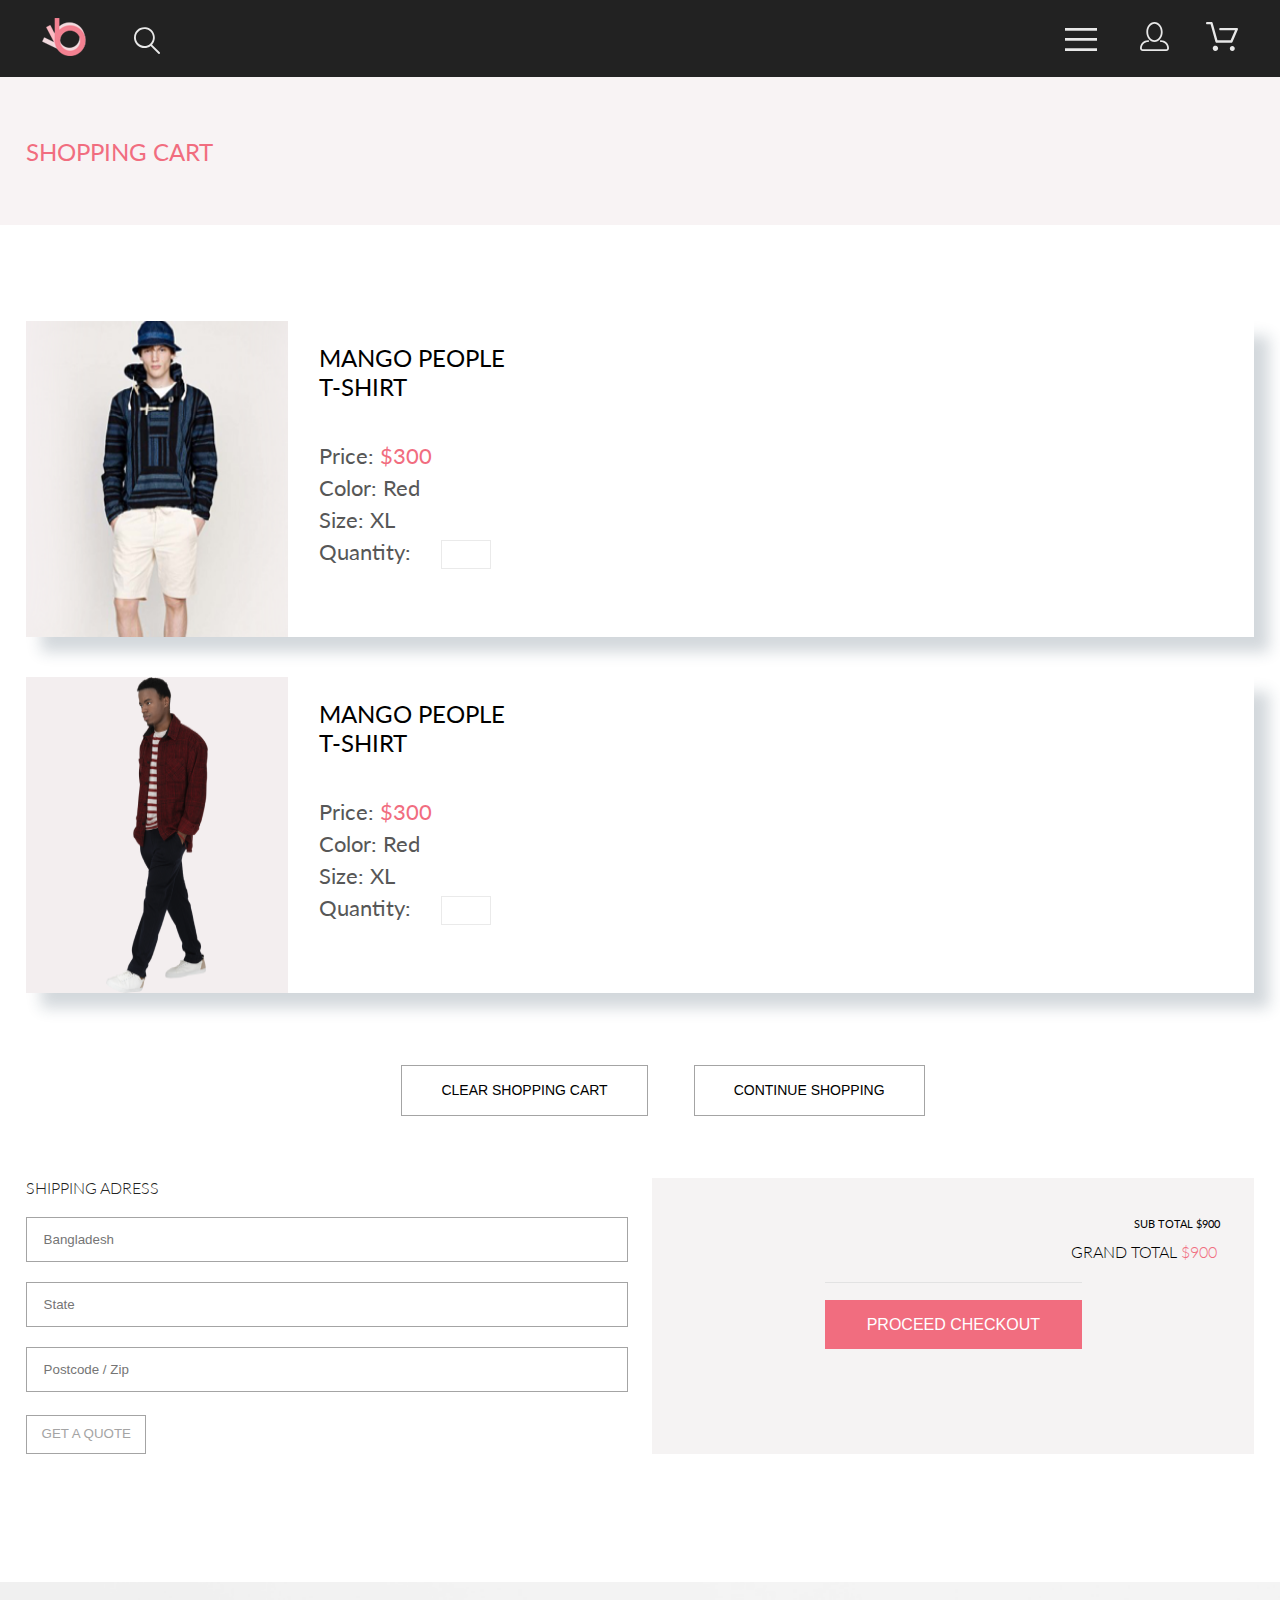
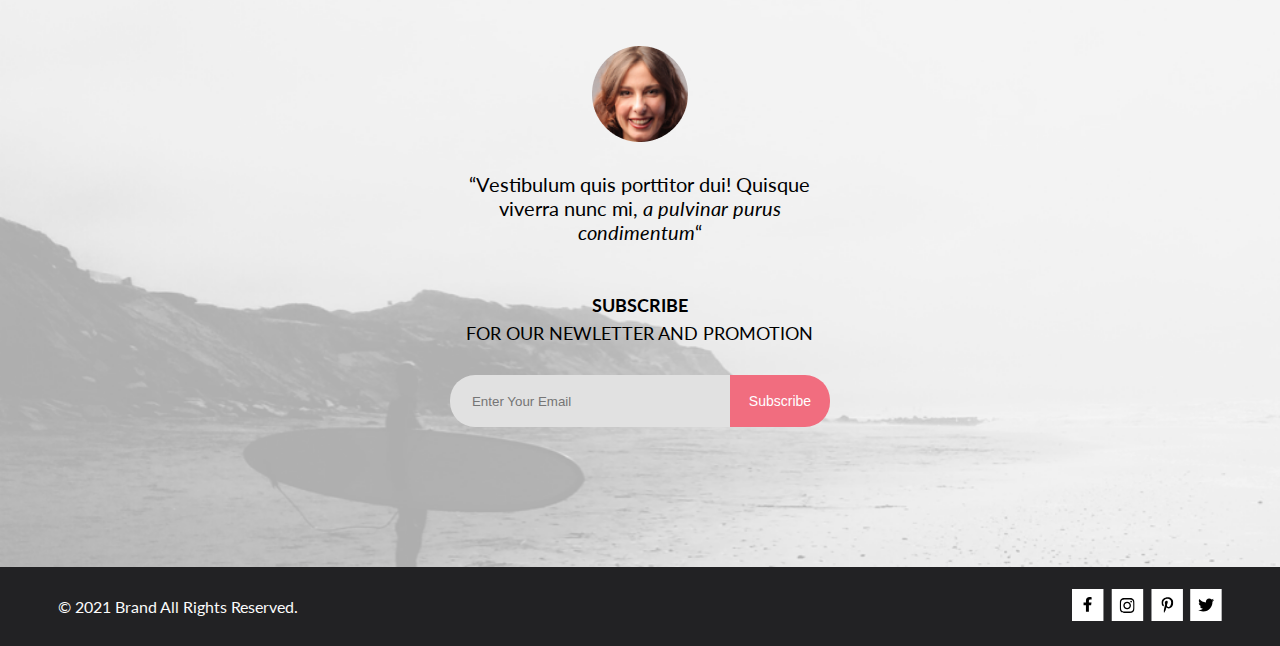
==== commit b5f63039: "add transitions, add all pages" ====
--- a/cart.html
+++ b/cart.html
@@ -15,7 +15,7 @@
     <header class="header">
         <div class="header__wrp container">
             <div class="header__logo-form-wrp">
-                <a class="header__logo" href="index.html">
+                <a class="header__logo" href="./index.html">
                     <img src="./img/main_logo.png" alt="logo">
                 </a>
                 <form class="header__search" action="#">
@@ -38,7 +38,7 @@
                     <h2 class="header__nav-tittle">menu</h2>
                     <ul class="header__nav-list">
                         <li class="header__nav-item">
-                            <a class="nav-sub-item__title-link" href="#">man</a>
+                            <a class="nav-sub-item__title-link" href="./product.html">man</a>
                             <ul class="nav-sub-item__list">
                                 <li class="nav-sub-item">
                                     <a class="nav-sub-item__link" href="#">Accessories</a>
@@ -126,58 +126,69 @@
                     <li class="cart__item cart__item-margin">
                         <img src="img/cart-img-1.png" alt="">
                         <div class="cart__discription">
-                            <h3 class="cart__discription-title">mango people t-shirt</h3>
-                            <p class="cart__discription-text">Price: $300</p>
+                            <h3 class="cart__discription-title">mango people
+                                <span class="cart__discription-title cart__discription-subtitle">t-shirt</span>
+                            </h3>
+                            <p class="cart__discription-text">Price:
+                                <span class="cart__discription-subtext">$300</span>
+                                </p>
                             <p class="cart__discription-text">Color: Red</p>
                             <p class="cart__discription-text">Size: XL</p>
-                            <p class="cart__discription-text">Quantity:</p>
+                            <p class="cart__discription-text">Quantity:
+                                <input class="cart__discription-input" type="number">
+                            </p>
                         </div>
                     </li>
                     <li class="cart__item">
                         <img src="img/cart-img-2.png" alt="">
                         <div class="cart__discription">
-                            <h3 class="cart__discription-title">mango people t-shirt</h3>
-                            <p class="cart__discription-text">Price: $300</p>
+                            <h3 class="cart__discription-title">mango people 
+                                <span class="cart__discription-title cart__discription-subtitle">t-shirt</span>
+                            </h3>
+                            <p class="cart__discription-text">Price:
+                                <span class="cart__discription-subtext">$300</span>
+                            </p>
                             <p class="cart__discription-text">Color: Red</p>
                             <p class="cart__discription-text">Size: XL</p>
-                            <p class="cart__discription-text">Quantity:</p>
+                            <p class="cart__discription-text">Quantity:
+                                <input class="cart__discription-input" type="number">
+                            </p>
                         </div>
                     </li>
                 </ul>
-                <div class="cart__basket-btn-wrp">
+                <div class="cart__basket-btn-wrp cart__basket-btn--margin">
                     <button class="cart__basket-btn">clear shopping cart</button>
-                    <button class="cart__basket-btn">continue shopping</button>
-                </div>
-            </div>
-            <div class="cart__form">
-                <form action="#">
-                    <fieldset>
-                        <legend class="form__legend form__legend--uppercase">shipping adress</legend>
-                        <label>
-                            <input class="form__input" type="text" required placeholder="Bangladesh">
-                            <span class="visually-hidden">City</span>
-                        </label>
-                        <label>
-                            <input class="form__input" type="text" required placeholder="State">
-                            <span class="visually-hidden">State</span>
-                        </label>
-                        <label>
-                            <input class="form__input" type="text" required placeholder="Postcode / Zip">
-                            <span class="visually-hidden">Postcode</span>
-                        </label>
-                        <button class="cart__shipping-btn">get a quote</button>
-                    </fieldset>
+                    <button class="cart__basket-btn cart__basket-btn--margin">continue shopping</button>
+                </div>
+            </div>
+            <form class="cart__form" action="#">
+                <fieldset class="form__legend-wrp">
+                    <legend class="form__legend form__legend--uppercase">shipping adress</legend>
+                    <label>
+                        <input class="form__input" type="text" required placeholder="Bangladesh">
+                        <span class="visually-hidden">City</span>
+                    </label>
+                    <label>
+                        <input class="form__input" type="text" required placeholder="State">
+                        <span class="visually-hidden">State</span>
+                    </label>
+                    <label>
+                        <input class="form__input" type="text" required placeholder="Postcode / Zip">
+                        <span class="visually-hidden">Postcode</span>
+                    </label>
+                    <button class="cart__shipping-btn">get a quote</button>
+                </fieldset>
 
-                    <div class="cart__checkout">
-                        <p class="cart__subtotal">sub total $900</p>
-                        <p class="cart__grandtotal decor">grand total $900</p>
-                        <div class="cart__checkout-btn-wrp">
-                            <button class="cart__checkout-btn">proceed checkout</button>
-                        </div>
+                <div class="cart__checkout">
+                    <p class="cart__subtotal">sub total $900</p>
+                    <p class="cart__grandtotal">grand total
+                        <span class="cart__grandtotal--decor">$900</span>
+                    </p>
+                    <div class="cart__checkout-btn-wrp">
+                        <button class="cart__checkout-btn">proceed checkout</button>
                     </div>
-                </form>
-
-            </div>
+                </div>
+            </form>
         </section>
     </main>
     <footer>
@@ -191,7 +202,7 @@
                     <h2 class="footer__form-title"><span class="footer__form-title--bold">subscribe</span>for our newletter and promotion</h2>
                     <form class="footer__form-wrp" action="#">
                         <label>
-                            <input class="footer__form-input" type="e-mail" placeholder="Enter Your Email">
+                            <input class="footer__form-input" type="email" placeholder="Enter Your Email">
                             <span class="visually-hidden">Enter Your Email</span>
                         </label>
                         <button type="submit" class="footer__form-btn">Subscribe</button>
@@ -228,14 +239,14 @@
                     </li>
                     <li class="social__item">
                         <a class="social__link" href="#">
-                            <svg class="social__icon" width="32" height="32" viewBox="0 0 32 32"xmlns="http://www.w3.org/2000/svg">
+                            <svg class="social__icon" width="32" height="32" viewBox="0 0 32 32" xmlns="http://www.w3.org/2000/svg">
                                 <path d="M31.9252 0H0.474609V32H31.9252V0Z"/>
                                 <g class="social__logo" clip-path="url(#clip0_128_240)">
                                     <path d="M16.7403 8.20312C13.5556 8.20312 10.4082 10.3406 10.4082 13.8C10.4082 16 11.6374 17.25 12.3823 17.25C12.6896 17.25 12.8666 16.3875 12.8666 16.1438C12.8666 15.8531 12.1309 15.2344 12.1309 14.025C12.1309 11.5125 14.0305 9.73125 16.4889 9.73125C18.6027 9.73125 20.1671 10.9406 20.1671 13.1625C20.1671 14.8219 19.506 17.9344 17.3642 17.9344C16.5913 17.9344 15.9302 17.3719 15.9302 16.5656C15.9302 15.3844 16.7496 14.2406 16.7496 13.0219C16.7496 10.9531 13.835 11.3281 13.835 13.8281C13.835 14.3531 13.9002 14.9344 14.133 15.4125C13.7046 17.2688 12.8293 20.0344 12.8293 21.9469C12.8293 22.5375 12.9131 23.1188 12.969 23.7094C13.0745 23.8281 13.0218 23.8156 13.1832 23.7563C14.7476 21.6 14.6917 21.1781 15.3994 18.3562C15.7812 19.0875 16.7683 19.4812 17.5505 19.4812C20.8469 19.4812 22.3275 16.2469 22.3275 13.3313C22.3275 10.2281 19.6643 8.20312 16.7403 8.20312Z"/>
                                 </g>
                                 <defs>
                                     <clipPath id="clip0_128_240">
-                                        <rect width="11.9193" height="16"transform="translate(10.4082 8)"/>
+                                        <rect width="11.9193" height="16" transform="translate(10.4082 8)"/>
                                     </clipPath>
                                 </defs>
                             </svg>
--- a/CSS/style.css
+++ b/CSS/style.css
@@ -95,6 +95,23 @@
   line-height: 19px;
   font-weight: 300;
   font-style: normal;
+  color: #222222;
+}
+
+.form__legend-wrp {
+  width: 100%;
+}
+
+@media (max-width: 1599px) {
+  .form__legend-wrp {
+    width: 49%;
+  }
+}
+
+@media (max-width: 767px) {
+  .form__legend-wrp {
+    width: 100%;
+  }
 }
 
 .form__input {
@@ -394,6 +411,8 @@
 .brand__img {
   -o-object-fit: contain;
      object-fit: contain;
+  width: 800px;
+  height: 765px;
 }
 
 @media (max-width: 1599px) {
@@ -1357,15 +1376,38 @@
   margin-bottom: 128px;
 }
 
+@media (max-width: 1599px) {
+  .cart {
+    -webkit-box-orient: vertical;
+    -webkit-box-direction: normal;
+        -ms-flex-direction: column;
+            flex-direction: column;
+  }
+}
+
+@media (max-width: 767px) {
+  .cart {
+    margin-bottom: 96px;
+  }
+}
+
 .cart__basket {
   width: 57%;
 }
 
+@media (max-width: 1599px) {
+  .cart__basket {
+    width: 100%;
+    margin-bottom: 62px;
+  }
+}
+
 .cart__item {
   display: -webkit-box;
   display: -ms-flexbox;
   display: flex;
-  border: 1px solid #000;
+  -webkit-box-shadow: 15px 15px 14px 0px rgba(34, 60, 80, 0.2);
+  box-shadow: 15px 15px 14px 0px rgba(34, 60, 80, 0.2);
 }
 
 .cart__item-margin {
@@ -1377,11 +1419,42 @@
 }
 
 .cart__discription-title {
+  text-transform: uppercase;
   margin-bottom: 42px;
+  font-size: 24px;
+  line-height: 29px;
+  font-weight: 400;
+  font-style: normal;
+}
+
+.cart__discription-subtitle {
+  display: block;
 }
 
 .cart__discription-text {
   margin-bottom: 6px;
+  font-size: 22px;
+  line-height: 26px;
+  font-weight: 400;
+  font-style: normal;
+  color: #575757;
+}
+
+.cart__discription-subtext {
+  color: #F16D7F;
+}
+
+.cart__discription-input {
+  border: 1px solid #EAEAEA;
+  margin-left: 24px;
+  width: 44px;
+  height: 25px;
+  text-align: center;
+  font-size: 18px;
+  line-height: 22px;
+  font-weight: 400;
+  font-style: normal;
+  color: #656565;
 }
 
 .cart__basket-btn-wrp {
@@ -1394,13 +1467,83 @@
           justify-content: space-between;
 }
 
+@media (max-width: 1599px) {
+  .cart__basket-btn-wrp {
+    -webkit-box-pack: center;
+        -ms-flex-pack: center;
+            justify-content: center;
+  }
+}
+
+@media (max-width: 767px) {
+  .cart__basket-btn-wrp {
+    display: -webkit-box;
+    display: -ms-flexbox;
+    display: flex;
+    -webkit-box-pack: justify;
+        -ms-flex-pack: justify;
+            justify-content: space-between;
+  }
+}
+
+@media (max-width: 1599px) {
+  .cart__basket-btn--margin {
+    margin-left: 46px;
+  }
+}
+
+@media (max-width: 767px) {
+  .cart__basket-btn--margin {
+    margin-left: 0;
+  }
+}
+
 .cart__basket-btn {
   text-transform: uppercase;
+  font-size: 14px;
+  line-height: 17px;
+  font-weight: 300;
+  font-style: normal;
   padding: 16px 39px;
+  border: 1px solid #A4A4A4;
+  background: none;
+}
+
+@media (max-width: 767px) {
+  .cart__basket-btn {
+    width: 48%;
+    display: -webkit-box;
+    display: -ms-flexbox;
+    display: flex;
+    -webkit-box-pack: justify;
+        -ms-flex-pack: justify;
+            justify-content: space-between;
+  }
 }
 
 .cart__form {
   width: 31%;
+}
+
+@media (max-width: 1599px) {
+  .cart__form {
+    width: 100%;
+    display: -webkit-box;
+    display: -ms-flexbox;
+    display: flex;
+    -webkit-box-pack: justify;
+        -ms-flex-pack: justify;
+            justify-content: space-between;
+  }
+}
+
+@media (max-width: 767px) {
+  .cart__form {
+    -webkit-box-orient: vertical;
+    -webkit-box-direction: normal;
+        -ms-flex-direction: column;
+            flex-direction: column;
+  }
 }
 
 .cart__shipping-btn {
@@ -1409,6 +1552,7 @@
   margin-top: 23px;
   background-color: #FFFFFF;
   border: 1px solid #A4A4A4;
+  color: #A4A4A4;
 }
 
 .cart__checkout {
@@ -1426,16 +1570,44 @@
           align-items: center;
 }
 
+@media (max-width: 1599px) {
+  .cart__checkout {
+    width: 49%;
+    margin-top: 0;
+  }
+}
+
+@media (max-width: 767px) {
+  .cart__checkout {
+    width: 100%;
+    margin-top: 49px;
+  }
+}
+
 .cart__subtotal {
   -ms-flex-item-align: end;
       align-self: flex-end;
   padding: 39px 34px 0 0;
+  font-size: 11px;
+  line-height: 13px;
+  font-weight: 400;
+  font-style: normal;
+  text-transform: uppercase;
 }
 
 .cart__grandtotal {
   -ms-flex-item-align: end;
       align-self: flex-end;
   padding: 12px 37px 21px 0;
+  font-size: 16px;
+  line-height: 19px;
+  font-weight: 300;
+  font-style: normal;
+  text-transform: uppercase;
+}
+
+.cart__grandtotal--decor {
+  color: #F16D7F;
 }
 
 .cart__checkout-btn-wrp {
@@ -1449,5 +1621,219 @@
   padding: 15px 42px;
   background-color: #F16D7F;
   border: none;
+  text-transform: uppercase;
+  color: #FFFFFF;
+  font-size: 16px;
+  line-height: 19px;
+  font-weight: 300;
+  font-style: normal;
+}
+
+.product-top {
+  min-height: 148px;
+  background-color: #F8F3F4;
+}
+
+.product-header {
+  height: 148px;
+  display: -webkit-box;
+  display: -ms-flexbox;
+  display: flex;
+  -webkit-box-pack: justify;
+      -ms-flex-pack: justify;
+          justify-content: space-between;
+  -webkit-box-align: center;
+      -ms-flex-align: center;
+          align-items: center;
+}
+
+.product__title {
+  text-transform: uppercase;
+  font-size: 24px;
+  font-weight: 400;
+  line-height: 29px;
+  color: #F16D7F;
+}
+
+.product__discription {
+  margin-top: -65px;
+  margin-bottom: 129px;
+  border: 1px solid #EAEAEA;
+  background-color: #fff;
+  position: relative;
+  padding: 65px 0;
+  display: -webkit-box;
+  display: -ms-flexbox;
+  display: flex;
+  -webkit-box-orient: vertical;
+  -webkit-box-direction: normal;
+      -ms-flex-direction: column;
+          flex-direction: column;
+  -webkit-box-align: center;
+      -ms-flex-align: center;
+          align-items: center;
+}
+
+.product__discription-title {
+  text-transform: uppercase;
+  color: #F16D7F;
+  font-size: 14px;
+  line-height: 16px;
+  font-weight: 300;
+  font-style: normal;
+  position: relative;
+  margin-bottom: 12px;
+}
+
+.product__discription-tittle-br {
+  width: 63px;
+  height: 3px;
+  background-color: #EF5B70;
+  margin-bottom: 12px;
+}
+
+.product__discription-subtitle {
+  text-transform: uppercase;
+  color: #4D4D4D;
+  font-size: 18px;
+  line-height: 21px;
+  font-weight: 300;
+  font-style: normal;
+  margin-bottom: 48px;
+}
+
+.product__discription-text {
+  color: #5E5E5E;
+  font-size: 14px;
+  line-height: 16px;
+  font-weight: 300;
+  font-style: normal;
+  text-align: center;
+  width: 48%;
+  margin-bottom: 32px;
+}
+
+.product__discription-price {
+  color: #EF5B70;
+  font-size: 24px;
+  line-height: 28px;
+  font-weight: 300;
+  font-style: normal;
+  margin-bottom: 126px;
+}
+
+.product__discription-price-br {
+  width: 56%;
+  height: 1px;
+  background-color: #EAEAEA;
+  margin-bottom: 65px;
+}
+
+.product__discription-btn {
+  padding: 14px 56px 14px 72px;
+  font-size: 16px;
+  line-height: 19px;
+  font-weight: 400;
+  font-style: normal;
+  color: #F26376;
+  background: none;
+  border: 1px solid #FF6A6A;
+  position: relative;
+}
+
+.product__discription-btn:before {
+  /* корзинка к кнопке */
+  content: '';
+  width: 25px;
+  height: 25px;
+  position: absolute;
+  top: 10px;
+  left: 24px;
+  background-image: url(../../img/product-discription-btn-basket.svg);
+}
+
+.product__discription-btn:hover, .product__discription-btn:focus {
+  background-color: #E05C6E;
+  color: #FFFFFF;
+  -webkit-transition: 0.8s;
+  transition: 0.8s;
+}
+
+.product__discription-btn:active {
+  background-color: #E29595;
+}
+
+.product__discription-preference {
+  display: -webkit-box;
+  display: -ms-flexbox;
+  display: flex;
+  margin-bottom: 49px;
+}
+
+.product__discription-dropdown:not(:last-child) {
+  margin-right: 10px;
+}
+
+.product__discription-dropdown-btn {
+  text-transform: uppercase;
+  font-size: 14px;
+  line-height: 17px;
+  font-weight: 400;
+  font-style: normal;
+  color: #6F6E6E;
+}
+
+.breadcrumb-item {
+  text-transform: uppercase;
+  font-size: 14px;
+  line-height: 17px;
+  font-weight: 300;
+  font-style: normal;
+}
+
+.breadcrumb-item--active {
+  font-size: 14px;
+  line-height: 17px;
+  font-weight: 700;
+  font-style: normal;
+  color: #F16D7F;
+}
+
+.breadcrumb-item__link {
+  text-decoration: none;
+  color: #636363;
+}
+
+.carousel-bootstrap {
+  background-color: #F7F7F7;
+}
+
+.carousel-item img {
+  height: 724px;
+  -o-object-fit: contain;
+     object-fit: contain;
+  padding: 11px 0 24px 0;
+}
+
+.carousel-control-next {
+  -webkit-box-pack: end;
+      -ms-flex-pack: end;
+          justify-content: flex-end;
+}
+
+.carousel-control__logo {
+  fill: #000000;
+}
+
+.carousel-control-next:hover {
+  fill: #F16D7F;
+  -webkit-transition: 0.8s;
+  transition: 0.8s;
+}
+
+.carousel-control-prev:hover {
+  fill: #F16D7F;
+  -webkit-transition: 0.8s;
+  transition: 0.8s;
 }
 /*# sourceMappingURL=style.css.map */